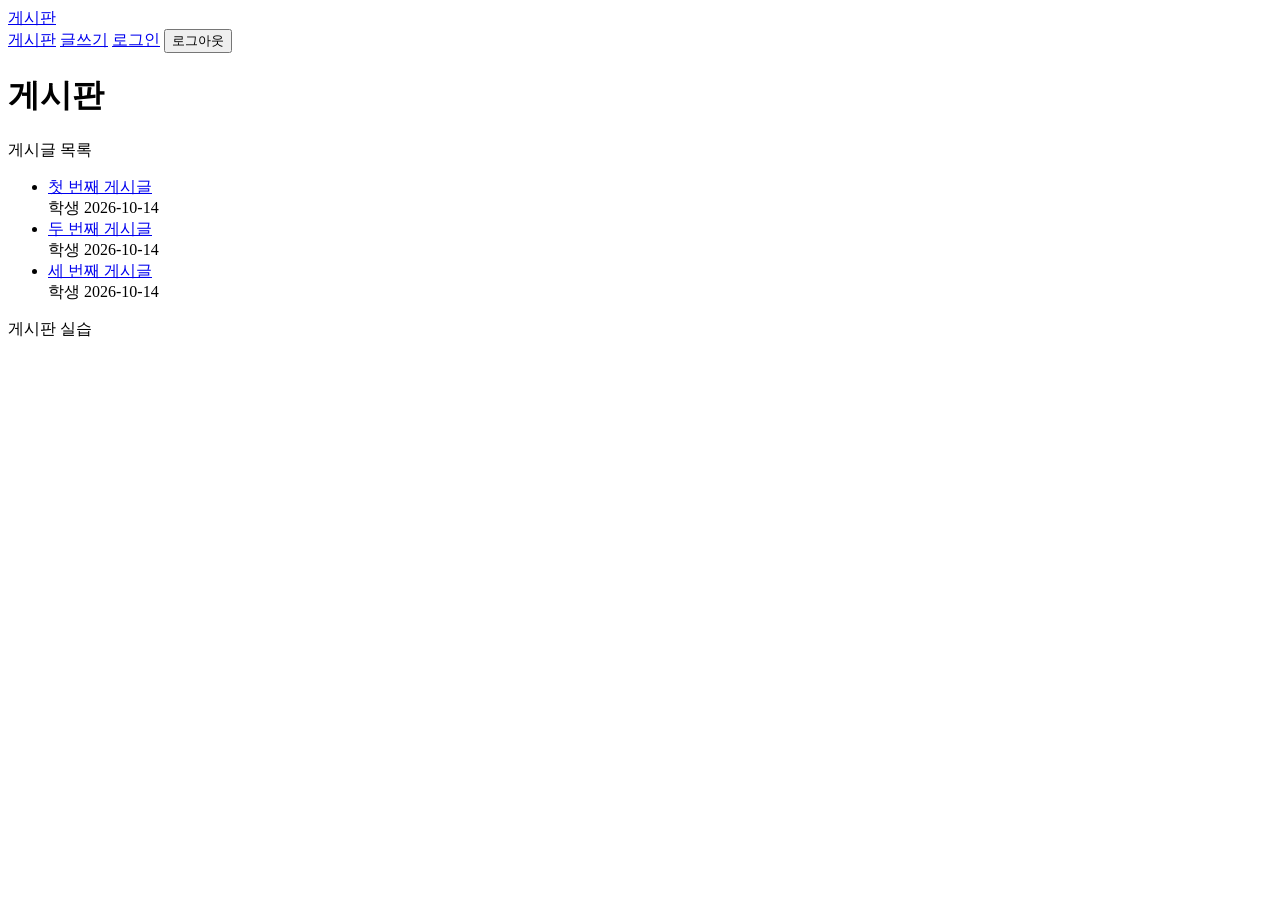
==== index.html @ 2ad768ed "html초기 세팅" ====
<!DOCTYPE html>
<html>
    <head>
        <meta charset="UTF-8">
        <title>그린게시판</title>

    </head>
    <body>
        <header>
            <!-- 헤더 영역 -->
            <a class="brand" href="index.html">게시판</a>
            <nav>
                <a href="index.html">게시판</a>
                <a class="write-link" href="write.html">글쓰기</a>
                <a class="login-link" href="login.html">로그인</a>
                <button class="logout-button" type="button">로그아웃</button>
            </nav>
        </header>
        <main>
            <!-- 메인 영역 -->
             <h1>게시판</h1>
             <p id="list-message" role="status">게시글 목록</p>
             <ul>
                <li>
                    <a href="deltail.html">첫 번째 게시글</a>
                    <div>
                        <span>학생</span>
                        <span>2026-10-14</span>
                    </div>
                </li>
                <li>
                    <a href="deltail.html">두 번째 게시글</a>
                    <div>
                        <span>학생</span>
                        <span>2026-10-14</span>
                    </div>
                </li><li>
                    <a href="deltail.html">세 번째 게시글</a>
                    <div>
                        <span>학생</span>
                        <span>2026-10-14</span>
                    </div>
                </li>
             </ul>
        </main>
        <footer>
            <!-- 푸터 영역 -->
             게시판 실습
        </footer>
    </body>
</html>
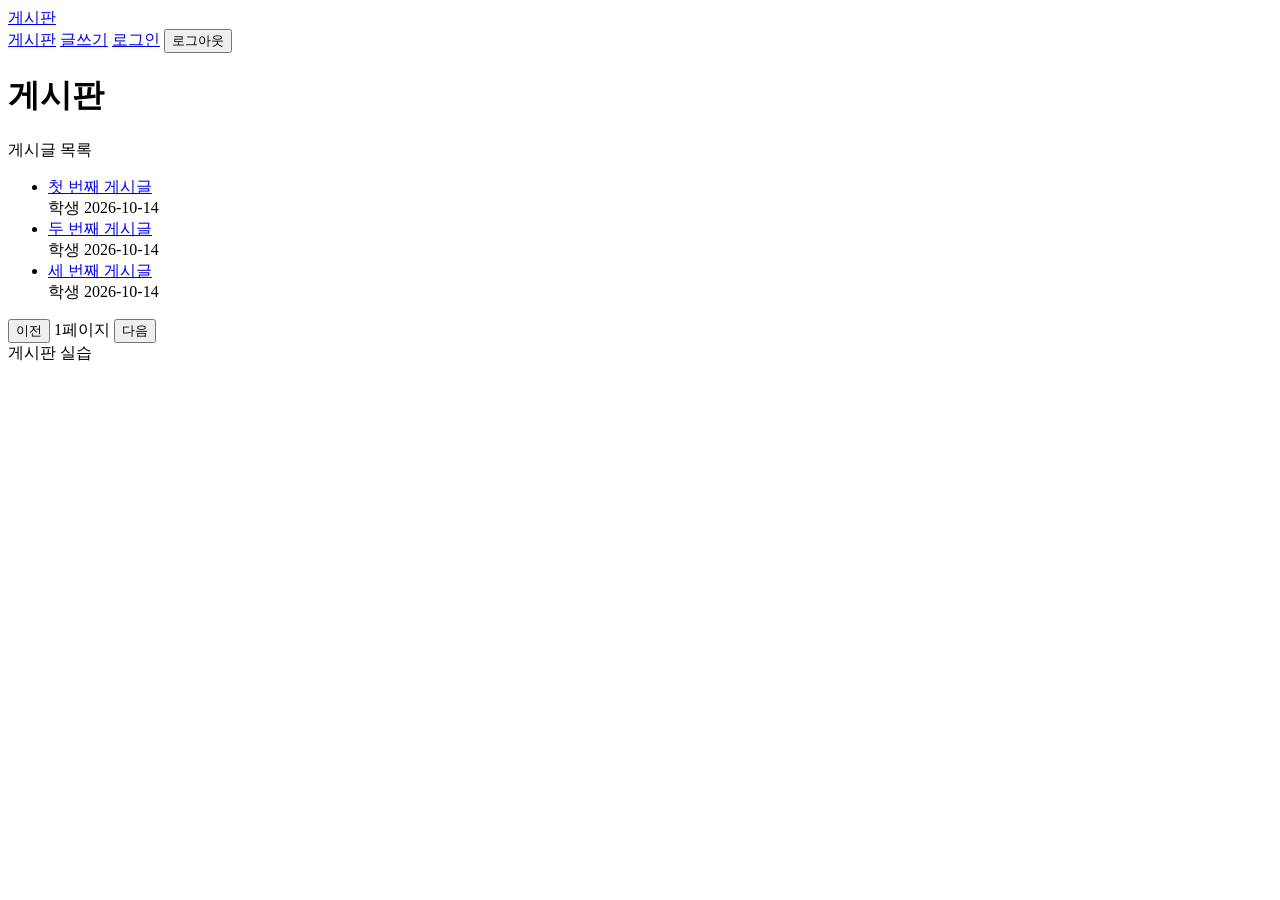
==== commit 609f3f83: "글 상세화면 추가" ====
--- a/index.html
+++ b/index.html
@@ -22,26 +22,32 @@
              <p id="list-message" role="status">게시글 목록</p>
              <ul>
                 <li>
-                    <a href="deltail.html">첫 번째 게시글</a>
+                    <a href="detail.html">첫 번째 게시글</a>
                     <div>
                         <span>학생</span>
                         <span>2026-10-14</span>
                     </div>
                 </li>
                 <li>
-                    <a href="deltail.html">두 번째 게시글</a>
+                    <a href="detail.html">두 번째 게시글</a>
                     <div>
                         <span>학생</span>
                         <span>2026-10-14</span>
                     </div>
                 </li><li>
-                    <a href="deltail.html">세 번째 게시글</a>
+                    <a href="detail.html">세 번째 게시글</a>
                     <div>
                         <span>학생</span>
                         <span>2026-10-14</span>
                     </div>
                 </li>
              </ul>
+
+             <div class="pagination">
+                <button id="previous-page" type="button">이전</button>
+                <span id="page-number">1페이지</span>
+                <button id="next-page" type="button">다음</button>
+             </div>
         </main>
         <footer>
             <!-- 푸터 영역 -->
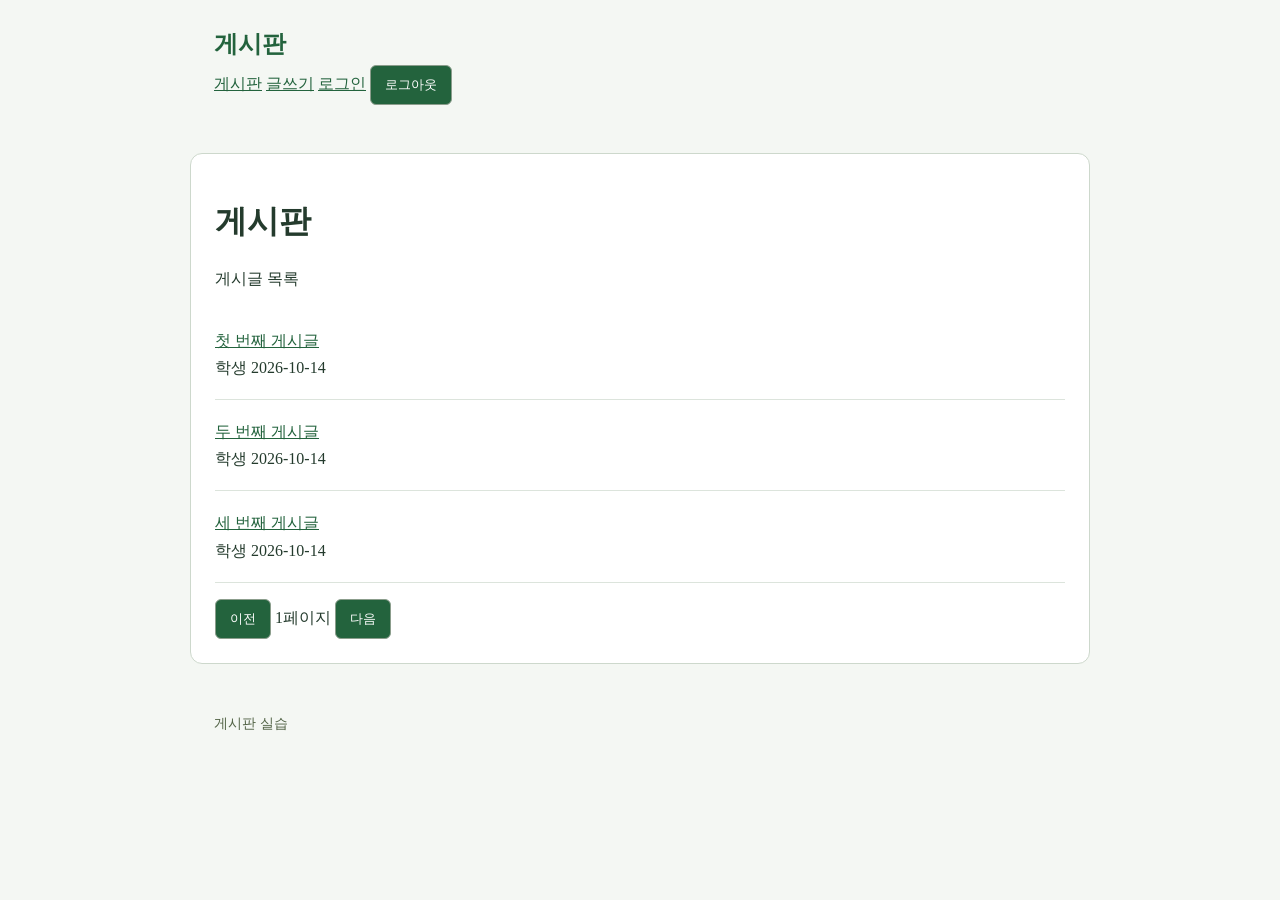
==== commit f11637a2: "css스타일 추가" ====
--- a/index.html
+++ b/index.html
@@ -3,7 +3,7 @@
     <head>
         <meta charset="UTF-8">
         <title>그린게시판</title>
-
+        <link rel="stylesheet" href="style.css">
     </head>
     <body>
         <header>
@@ -15,6 +15,7 @@
                 <a class="login-link" href="login.html">로그인</a>
                 <button class="logout-button" type="button">로그아웃</button>
             </nav>
+           
         </header>
         <main>
             <!-- 메인 영역 -->
--- a/style.css
+++ b/style.css
@@ -0,0 +1,74 @@
+*{
+    box-sizing: border-box;
+}
+
+body{
+    margin:0;
+    background:#f4f7f3;
+    color:#243b2d;
+    line-height: 1.7;
+
+}
+
+header, main, footer{
+    width:92%;
+    max-width: 900px;
+    margin : 0 auto;
+    padding: 24px;
+}
+
+main{
+    margin-top: 24px;
+    margin-bottom: 24px;
+    background: white;
+    border:1px solid #cdd8cc;
+    border-radius: 12px;
+}
+
+a{
+    color:#23633d
+
+}
+h1,h2{
+    line-height: 1.4;
+}
+.brand{
+    font-size:24px;
+    font-weight: bold;
+    text-decoration: none;
+
+}
+.meta,footer{
+    color:#526346;
+    font-size:14px;
+}
+
+
+ul{
+    list-style: none;
+    padding:0;
+}
+
+li{
+    padding:18px 0;
+    border-bottom:1px solid #dce4dc;
+
+}
+
+button, input, textarea{
+    padding: 10px 14px;
+    border:1px solid #8b9d8c;
+    border-radius: 6px;
+}
+
+button{
+    background:#23633d;
+    color:white;
+    cursor: pointer;
+}
+input, textarea{
+    width:100%;
+    background: white;
+    color: #526346;
+    
+}
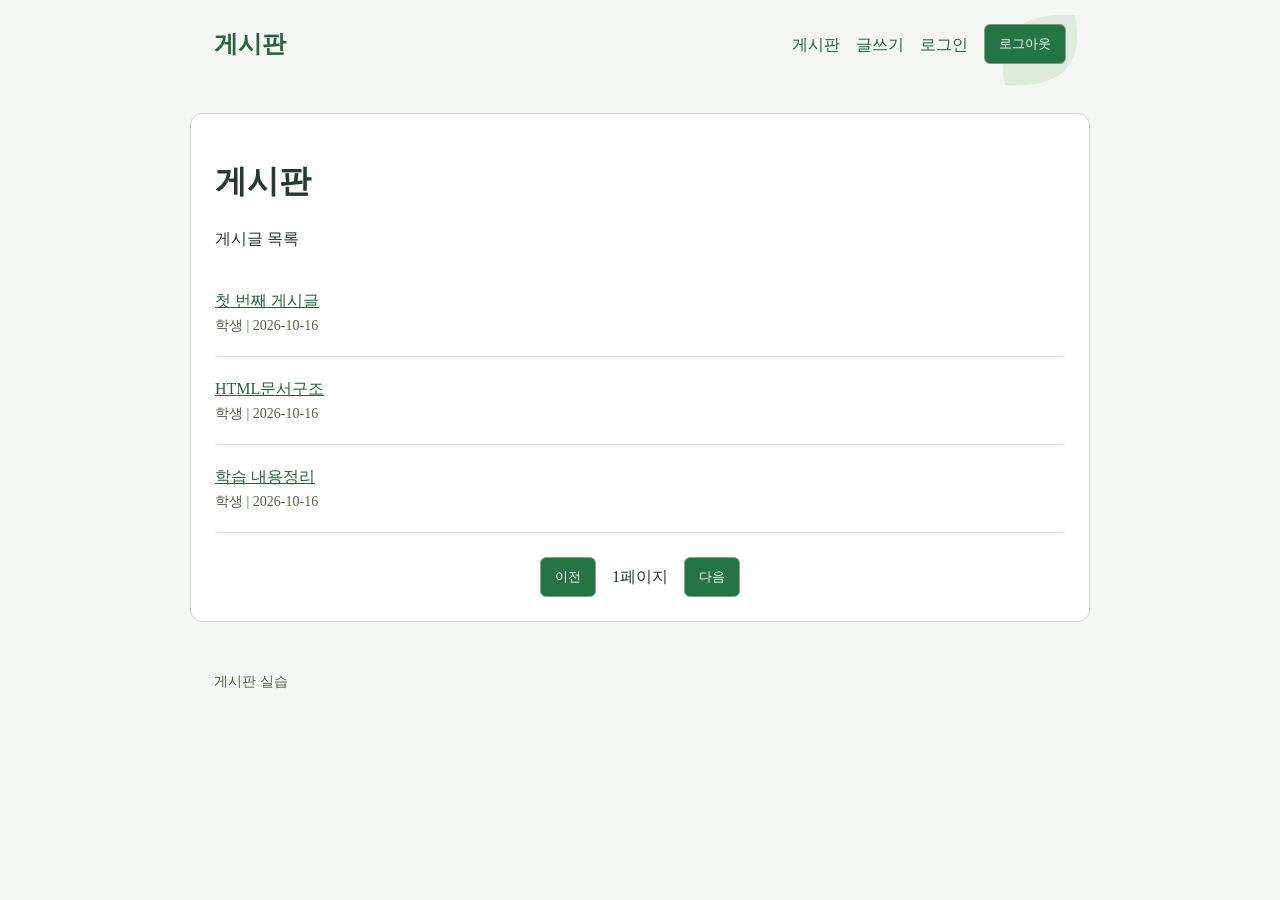
==== commit da881be6: "자바스크립트 연결" ====
--- a/index.html
+++ b/index.html
@@ -3,7 +3,11 @@
     <head>
         <meta charset="UTF-8">
         <title>그린게시판</title>
-        <link rel="stylesheet" href="style.css">
+        <link rel="stylesheet" href="style.css">  
+        <meta name="viewport" content="width=device-width, initial-scale=1">
+        <script defer src="js/data.js"></script>
+        <script defer src="js/render.js"></script>
+        <script defer src="js/list.js"></script>
     </head>
     <body>
         <header>
@@ -21,27 +25,8 @@
             <!-- 메인 영역 -->
              <h1>게시판</h1>
              <p id="list-message" role="status">게시글 목록</p>
-             <ul>
-                <li>
-                    <a href="detail.html">첫 번째 게시글</a>
-                    <div>
-                        <span>학생</span>
-                        <span>2026-10-14</span>
-                    </div>
-                </li>
-                <li>
-                    <a href="detail.html">두 번째 게시글</a>
-                    <div>
-                        <span>학생</span>
-                        <span>2026-10-14</span>
-                    </div>
-                </li><li>
-                    <a href="detail.html">세 번째 게시글</a>
-                    <div>
-                        <span>학생</span>
-                        <span>2026-10-14</span>
-                    </div>
-                </li>
+             <ul id="post-list">
+                
              </ul>
 
              <div class="pagination">
--- a/style.css
+++ b/style.css
@@ -62,13 +62,101 @@
 }
 
 button{
-    background:#23633d;
+    background:#237544;
     color:white;
     cursor: pointer;
+    transition:background-color 0.15s, transform 0.15s;
+}
+
+button:hover:not(:disabled){
+    background:#42885e;
+}
+
+button:active:not(:disabled){
+    transform: scale(0.98);
+}
+
+button:disabled{
+    background: #8b5cb8;
+    cursor: not-allowed;
 }
 input, textarea{
     width:100%;
     background: white;
     color: #526346;
+
+}
+
+header{
+    display: flex;
+    align-items: center;
+    justify-content: space-between;
+    flex-wrap: wrap;
+    gap:16px;
+    background-image: url('images/leaf.svg');
+    background-repeat: no-repeat;
+    background-position: right top;
+}
+
+nav, .meta, .pagination{
+    display: flex;
+    align-items: center;
+    gap:16px;
+
+}
+
+.pagination{
+    justify-content: center;
+    margin-top:24px;
+}
+
+form{
+    display: flex;
+    flex-direction: column;
+    gap:12px;
+}
+
+#post-content #comment-list p{
+    white-space: pre-wrap;
+    overflow-wrap: anywhere;
+
+}
+
+.post-list a{
+    overflow-wrap:anywhere;
+}
+
+img{
+    max-width: 100%;
+    height: auto;
+}
+
+nav > a {
+    text-decoration: none;
     
-}+}
+
+form input:focus, form textarea:focus{
+    border-color: #3fa3a0;
+}
+
+a:hover {
+    text-decoration: underline;
+}
+
+
+@media(max-width:600px){
+    header,main, footer{
+        padding: 16px;
+
+    }
+    nav{
+        flex-wrap: wrap;
+        gap:8px;
+    }
+    button[type="submit"]{
+        width: 100%;
+    }
+
+}
+
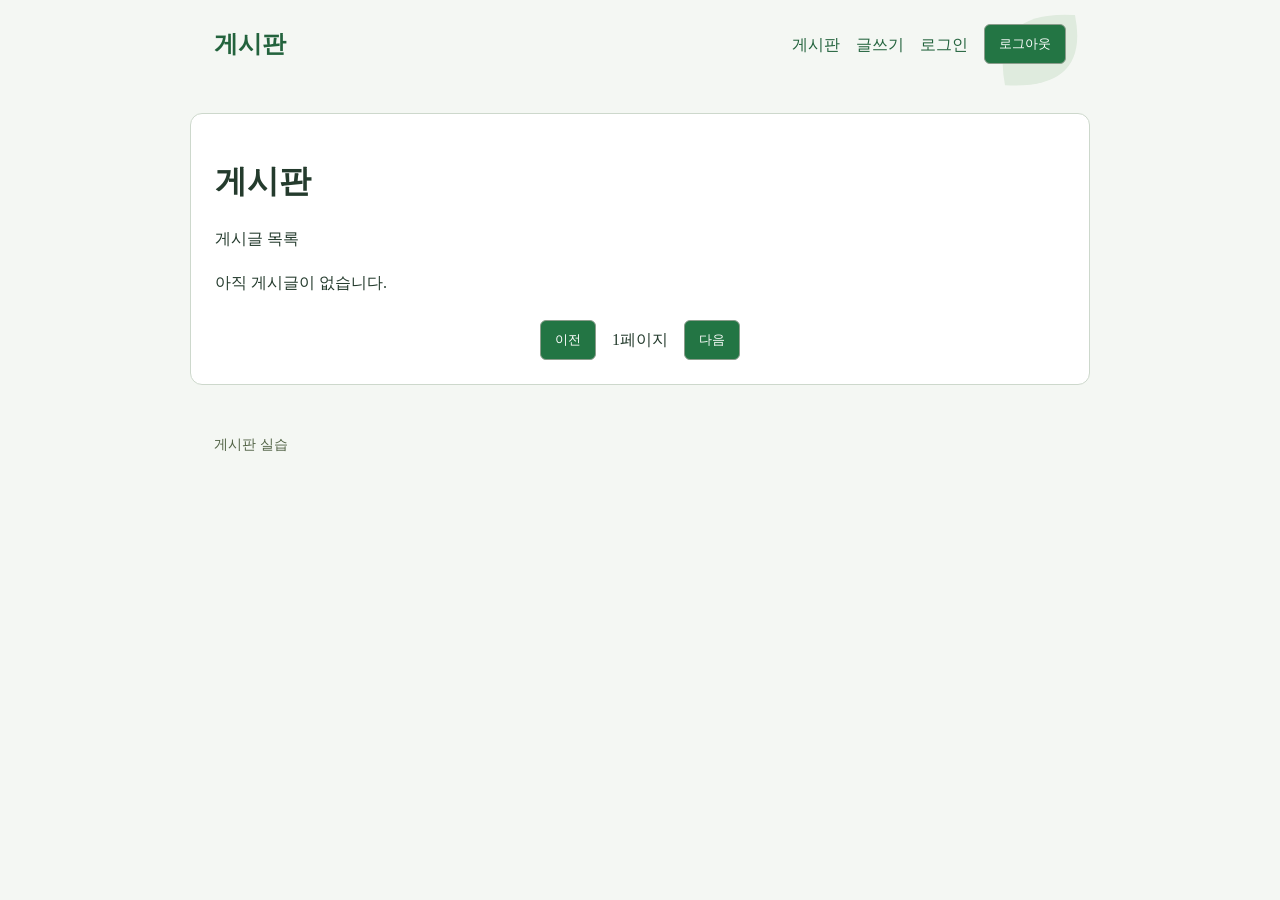
==== commit 186f4dc8: "로컬스토리지 연동" ====
--- a/index.html
+++ b/index.html
@@ -5,7 +5,7 @@
         <title>그린게시판</title>
         <link rel="stylesheet" href="style.css">  
         <meta name="viewport" content="width=device-width, initial-scale=1">
-        <script defer src="js/data.js"></script>
+        <script defer src="js/storage.js"></script>
         <script defer src="js/render.js"></script>
         <script defer src="js/list.js"></script>
     </head>
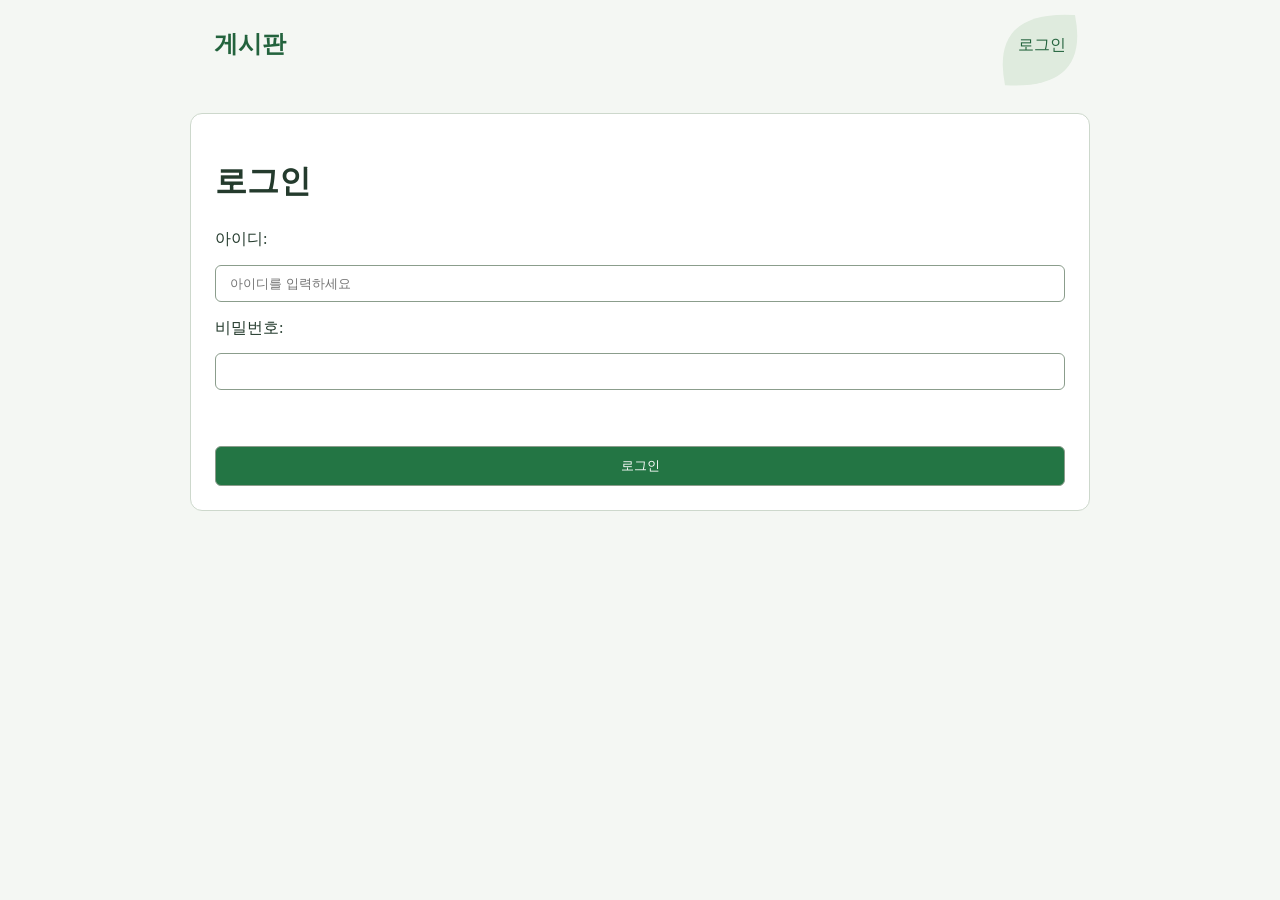
==== commit 9798b519: "cors설정, 로그인 상태에 따른nav 표시, auth 기능 분리" ====
--- a/index.html
+++ b/index.html
@@ -5,9 +5,11 @@
         <title>그린게시판</title>
         <link rel="stylesheet" href="style.css">  
         <meta name="viewport" content="width=device-width, initial-scale=1">
-        <script defer src="js/storage.js"></script>
+          <script defer src="js/auth.js"></script>  
+          <script defer src="js/storage.js"></script>
         <script defer src="js/render.js"></script>
         <script defer src="js/list.js"></script>
+      
     </head>
     <body>
         <header>
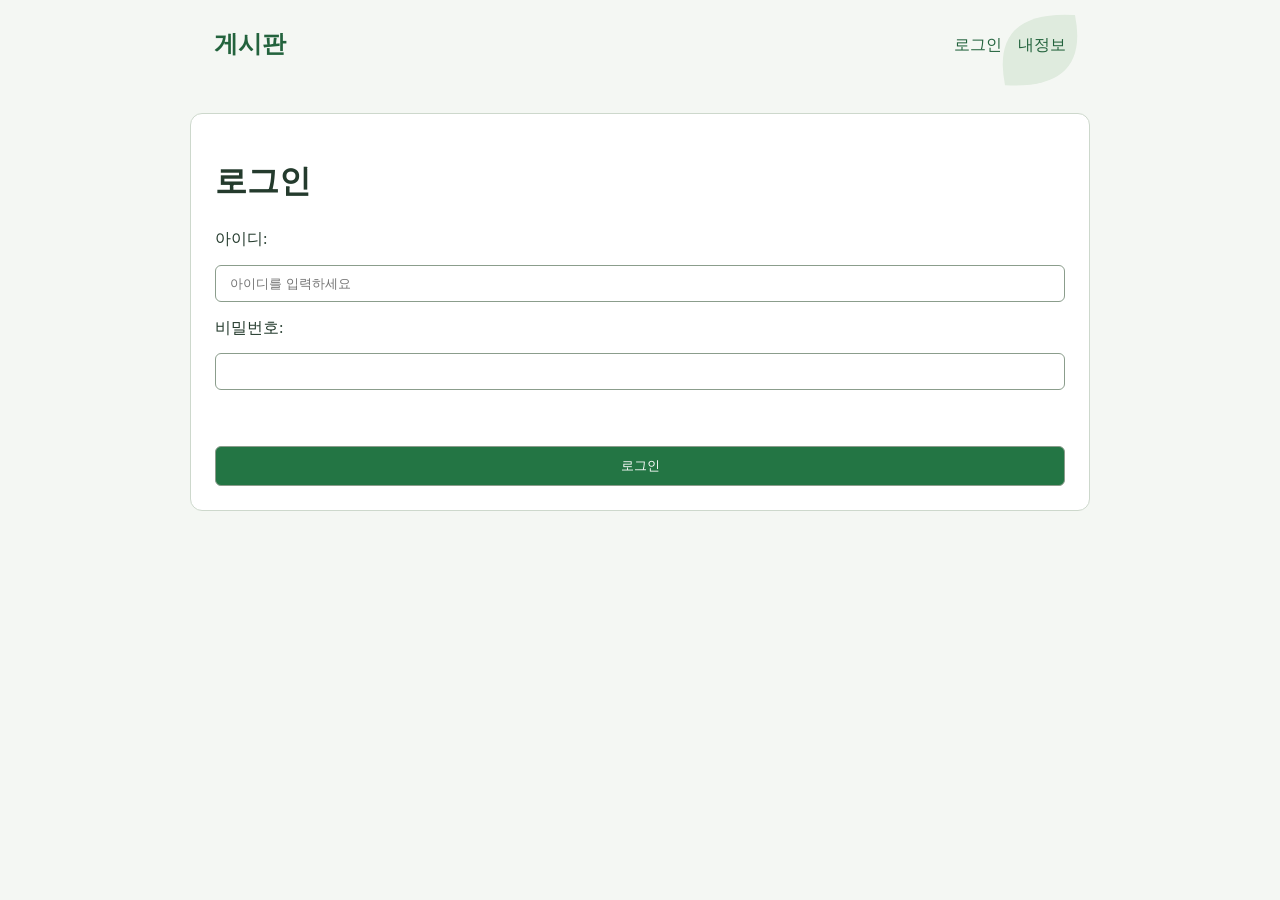
==== commit 8c417642: "여러 기능 구현(게시글 수정 시 오류 미해결)" ====
--- a/index.html
+++ b/index.html
@@ -5,10 +5,12 @@
         <title>그린게시판</title>
         <link rel="stylesheet" href="style.css">  
         <meta name="viewport" content="width=device-width, initial-scale=1">
-          <script defer src="js/auth.js"></script>  
+        <script defer src="js/api.js"></script>  
+        <script defer src="js/auth.js"></script>  
           <script defer src="js/storage.js"></script>
         <script defer src="js/render.js"></script>
         <script defer src="js/list.js"></script>
+        
       
     </head>
     <body>
@@ -19,6 +21,7 @@
                 <a href="index.html">게시판</a>
                 <a class="write-link" href="write.html">글쓰기</a>
                 <a class="login-link" href="login.html">로그인</a>
+                 <a class="info-link" href="info.html">내정보</a>
                 <button class="logout-button" type="button">로그아웃</button>
             </nav>
            
--- a/style.css
+++ b/style.css
@@ -69,7 +69,7 @@
 }
 
 button:hover:not(:disabled){
-    background:#42885e;
+    background:#729680;
 }
 
 button:active:not(:disabled){
@@ -77,7 +77,8 @@
 }
 
 button:disabled{
-    background: #8b5cb8;
+    background: #d8ebe0;
+    color: black;
     cursor: not-allowed;
 }
 input, textarea{
@@ -160,3 +161,81 @@
 
 }
 
+article {
+    position: relative;
+}
+
+#menu-toggle {
+    position: absolute;
+    top: -15px;
+    right: 15px;
+    border: none;
+    background: none;
+    cursor: pointer;
+}
+#menu-toggle[hidden] {
+    display: none;
+}
+
+.menu-box {
+    position: absolute;
+    top: 25px;
+    right: 0;
+
+    display: flex;
+    flex-direction: column;
+    width: 100px;
+    padding: 5px;
+
+    background: white;
+    border: 1px solid #ddd;
+    border-radius: 8px;
+    box-shadow: 0 2px 8px rgba(0, 0, 0, 0.12);
+    z-index: 10;
+}
+
+.menu-box[hidden] {
+    display: none;
+}
+
+.menu-box button {
+    color: #243b2d;
+    padding: 8px;
+    border: none;
+    background: white;
+    text-align: left;
+    cursor: pointer;
+}
+
+.menu-box button:hover {
+    background: #f2f2f2;
+}
+
+
+.comment-header {
+  display: flex;
+  align-items: center;
+  gap: 8px;
+}
+
+/* .comment-menu-btn {
+  margin-left: auto; /* 남는 공간을 왼쪽에 몰아줘서 버튼이 우측 끝으로 감 */
+  background: none;
+  border: none;
+  cursor: pointer;
+/* } */
+
+
+.comment-menu-btn {
+  margin-left: auto;
+  border: none;
+  cursor: pointer;
+}
+
+.comment-menu-btn,
+.comment-menu-btn:hover:not(:disabled),
+.comment-menu-btn:active:not(:disabled) {
+  all: unset;
+  margin-left: auto;
+  cursor: pointer;
+}
